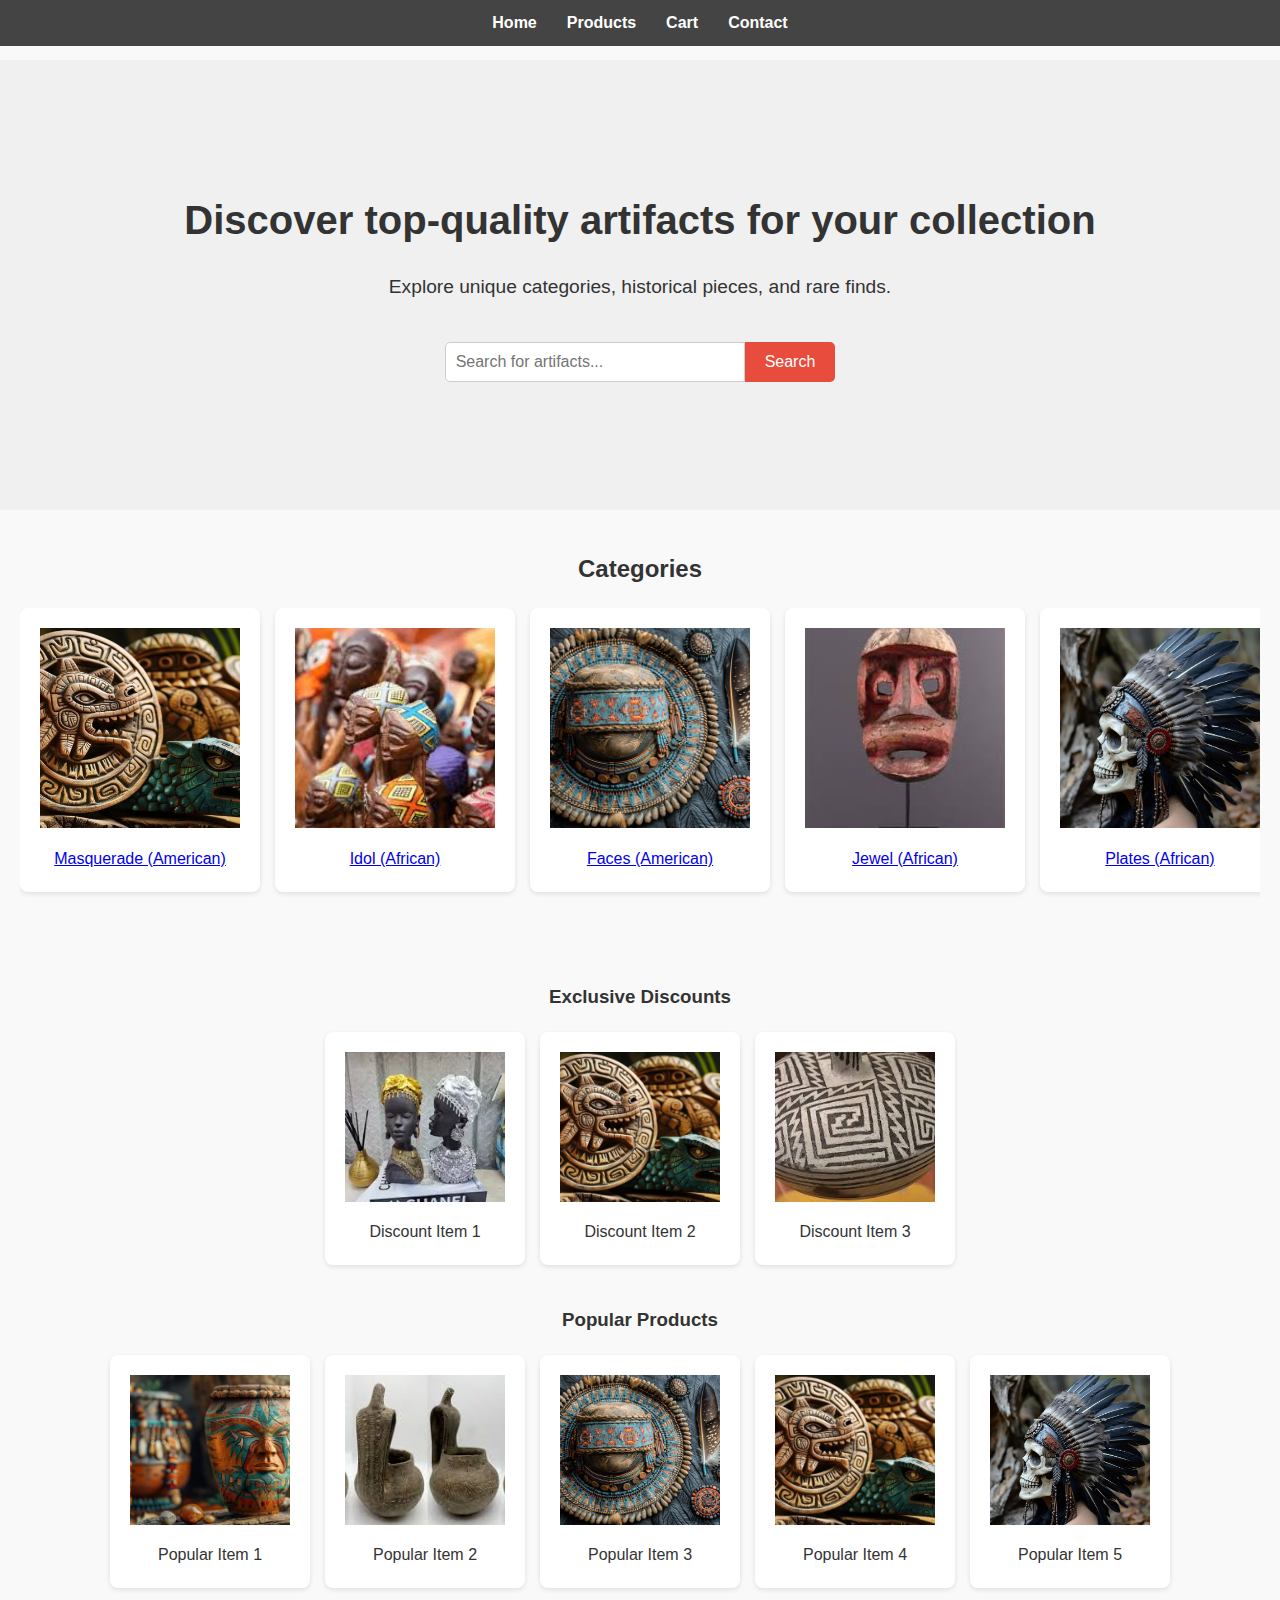
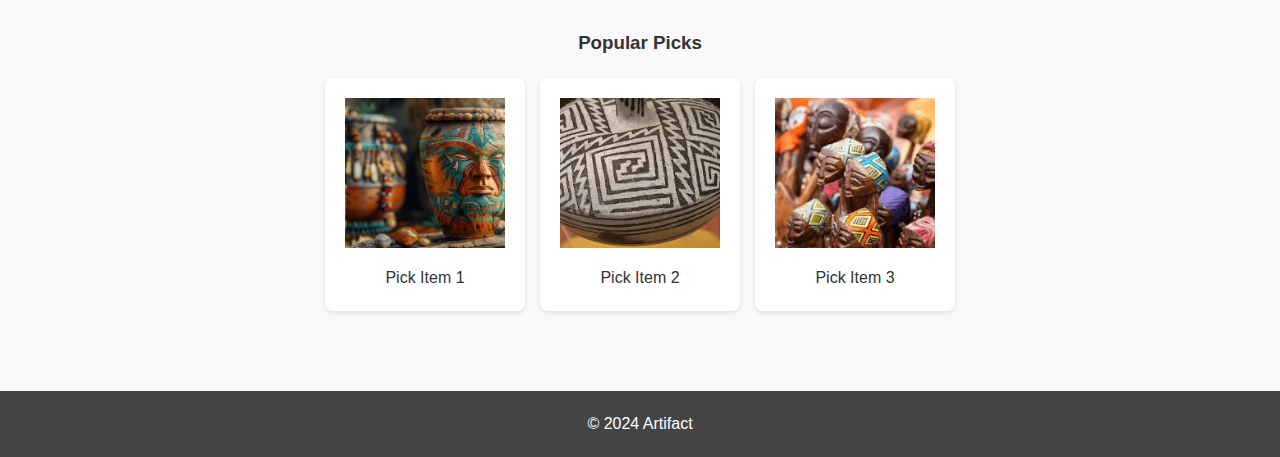
==== index.html @ b2c829e8 "Recap" ====
<!DOCTYPE html>
<html lang="en">

<head>
  <meta charset="UTF-8">
  <meta name="viewport" content="width=device-width, initial-scale=1.0">
  <title>Artifact - Home</title>
  <link rel="stylesheet" href="css/index.css">
</head>

<body>
  <header>
    <nav>
      <ul>
        <li><a href="index.html">Home</a></li>
        <li class="dropdown">
          <a href="#">Products</a>
          <div class="dropdown-content">
            <a href="products/american.html">American Artifacts</a>
            <a href="products/african.html">African Artifacts</a>
          </div>
        </li>
        <li><a href="cart.html">Cart</a></li>
        <li><a href="contact.html">Contact</a></li>
      </ul>
    </nav>
  </header>

  <section class="hero">
    <h1>Discover top-quality artifacts for your collection</h1>
    <p>Explore unique categories, historical pieces, and rare finds.</p>
    <div class="search-bar">
      <input type="text" placeholder="Search for artifacts...">
      <button>Search</button>
    </div>
  </section>

  <section class="categories">
    <h2>Categories</h2>
    <div class="category-list">
      <a href="#">
        <div class="category-item">
          <img src="../images/images10.jpg" alt="American Masquerade">
          Masquerade (American)
        </div>
      </a>
      <a href="#">
        <div class="category-item">
          <img src="../images/afr1.jpg" alt="African Idol">
          Idol (African)
        </div>
      </a>
      <a href="#">
        <div class="category-item">
          <img src="../images/images11.jpg" alt="American Faces">
          Faces (American)
        </div>
      </a>
      <a href="#">
        <div class="category-item">
          <img src="../images/images3.jpg" alt="African Jewel">
          Jewel (African)
        </div>
      </a>
      <a href="#">
        <div class="category-item">
          <img src="../images/images12.jpg" alt="African Plates">
          Plates (African)
        </div>
      </a>
    </div>
  </section>

  <section class="featured-sections">
    <div class="section">
      <h3>Exclusive Discounts</h3>
      <div class="cards">
        <div class="card">
          <img src="../images/images2.jpg" alt="Discount American Artifact 1">
          Discount Item 1
        </div>
        <div class="card">
          <img src="../images/images10.jpg" alt="Discount African Artifact 2">
          Discount Item 2
        </div>
        <div class="card">
          <img src="../images/images.jpg" alt="Discount American Artifact 3">
          Discount Item 3
        </div>
      </div>
    </div>

    <div class="section">
      <h3>Popular Products</h3>
      <div class="cards">
        <div class="card">
          <img src="../images/images13.jpg" alt="Popular African Artifact 1">
          Popular Item 1
        </div>
        <div class="card">
          <img src="../images/images1.jpg" alt="Popular American Artifact 2">
          Popular Item 2
        </div>
        <div class="card">
          <img src="../images/images11.jpg" alt="Popular African Artifact 3">
          Popular Item 3
        </div>
        <div class="card">
          <img src="../images/images10.jpg" alt="Popular American Artifact 4">
          Popular Item 4
        </div>
        <div class="card">
          <img src="../images/images12.jpg" alt="Popular African Artifact 5">
          Popular Item 5
        </div>
      </div>
    </div>

    <div class="section">
      <h3>Popular Picks</h3>
      <div class="cards">
        <div class="card">
          <img src="../images/images13.jpg" alt="Pick Item 1">
          Pick Item 1
        </div>
        <div class="card">
          <img src="../images/images.jpg" alt="Pick Item 2">
          Pick Item 2
        </div>
        <div class="card">
          <img src="../images/afr1.jpg" alt="Pick Item 3">
          Pick Item 3
        </div>
      </div>
    </div>
  </section>

  <footer>
    <p>&copy; 2024 Artifact</p>
  </footer>

  <script src="https://code.jquery.com/jquery-3.6.0.min.js"></script>
  <script src="js/script.js"></script>
</body>

</html>
---- css/index.css ----
/* Dropdown container */
    .dropdown {
      position: relative;
      display: inline-block;
    }

    /* Dropdown menu */
    .dropdown-content {
      display: none;
      position: absolute;
      background-color: #f9f9f9;
      min-width: 160px;
      box-shadow: 0px 8px 16px 0px rgba(0,0,0,0.2);
      z-index: 1;
    }

    /* Dropdown links */
    .dropdown-content a {
      color: black;
      padding: 12px 16px;
      text-decoration: none;
      display: block;
    }

    /* Show dropdown on hover */
    .dropdown:hover .dropdown-content {
      display: block;
    }

    /* Change color of dropdown links on hover */
    .dropdown-content a:hover {
      background-color: #f1f1f1;
    }
/* General Reset */
* {
    margin: 0;
    padding: 0;
    box-sizing: border-box;
}

/* Body and Font Settings */
body {
    font-family: 'Arial', sans-serif;
    line-height: 1.6;
    color: #333;
    background-color: #f9f9f9;
}

/* Header Styles */
header {
    background-color: #444;
    color: #fff;
    padding: 10px 0;
    position: fixed;
    width: 100%;
    top: 0;
    left: 0;
    z-index: 1000;
}

nav ul {
    list-style: none;
    display: flex;
    justify-content: center;
}

nav ul li {
    margin: 0 15px;
}

nav ul li a {
    color: #fff;
    text-decoration: none;
    font-weight: bold;
}

nav ul li a:hover {
    text-decoration: underline;
}

/* Hero Section */
.hero {
    background: #f0f0f0;
    color: #333;
    height: 50vh;
    display: flex;
    flex-direction: column;
    justify-content: center;
    align-items: center;
    text-align: center;
    padding: 20px;
    margin-top: 60px; /* Adjusted for fixed header */
}

.hero h1 {
    font-size: 2.5rem;
    margin-bottom: 20px;
}

.hero p {
    font-size: 1.2rem;
    margin-bottom: 20px;
}

.search-bar {
    display: flex;
    margin-top: 20px;
}

.search-bar input {
    padding: 10px;
    font-size: 1rem;
    border: 1px solid #ccc;
    border-radius: 5px 0 0 5px;
    width: 300px;
}

.search-bar button {
    padding: 10px 20px;
    font-size: 1rem;
    background-color: #e74c3c;
    color: #fff;
    border: none;
    border-radius: 0 5px 5px 0;
    cursor: pointer;
}

.search-bar button:hover {
    background-color: #c0392b;
}

/* Categories Section */
.categories {
    padding: 40px 20px;
    text-align: center;
}

.categories h2 {
    margin-bottom: 20px;
}

.category-list {
    display: flex;
    overflow-x: auto; /* Horizontal scroll */
    gap: 15px;
    padding-bottom: 10px;
    scroll-behavior: smooth;
}

.category-item {
    background-color: #fff;
    padding: 20px;
    border-radius: 8px;
    box-shadow: 0 2px 5px rgba(0, 0, 0, 0.1);
    flex: 0 0 auto;
    width: 240px; /* Fixed width for consistent card size */
    text-align: center;
    cursor: pointer;
    transition: transform 0.3s ease;
}

.category-item img {
    width: 100%;
    height: 200px; /* Fixed height for all images */
    object-fit: cover; /* Ensures images cover the entire space */
    margin-bottom: 10px;
}

.category-item:hover {
    transform: translateY(-5px);
}

/* Featured Sections */
.featured-sections {
    padding: 40px 20px;
}

.section {
    margin-bottom: 40px;
}

.section h3 {
    margin-bottom: 20px;
    text-align: center;
}

.cards {
    display: flex;
    justify-content: center;
    gap: 15px;
    flex-wrap: wrap;
}

.card {
    background-color: #fff;
    padding: 20px;
    border-radius: 8px;
    box-shadow: 0 2px 5px rgba(0, 0, 0, 0.1);
    width: 200px; /* Fixed width for consistent card size */
    text-align: center;
    transition: transform 0.3s ease;
}

.card img {
    width: 100%;
    height: 150px; /* Fixed height for all images */
    object-fit: cover; /* Ensures images cover the entire space */
    margin-bottom: 10px;
}

.card:hover {
    transform: translateY(-5px);
}

.add-to-cart {
    padding: 10px 20px;
    background-color: #e74c3c;
    color: #fff;
    border: none;
    border-radius: 5px;
    cursor: pointer;
    font-size: 1rem;
}

.add-to-cart:hover {
    background-color: #c0392b;
}


/* Footer Styles */
footer {
    background-color: #444;
    color: #fff;
    text-align: center;
    padding: 20px 0;
    position: relative;
    bottom: 0;
    width: 100%;
}

/* Responsive Styles */
@media (max-width: 768px) {
    .hero h1 {
        font-size: 2rem;
    }

    .hero p {
        font-size: 1rem;
    }

    .search-bar input {
        width: 200px;
    }

    .cards {
        flex-wrap: wrap;
    }

    .card {
        max-width: 100%;
        margin-bottom: 20px;
    }

    .category-item {
        width: 100%;
    }
  .category-list{
    flex-wrap: wrap;
    flex-direction: column;
  }
}
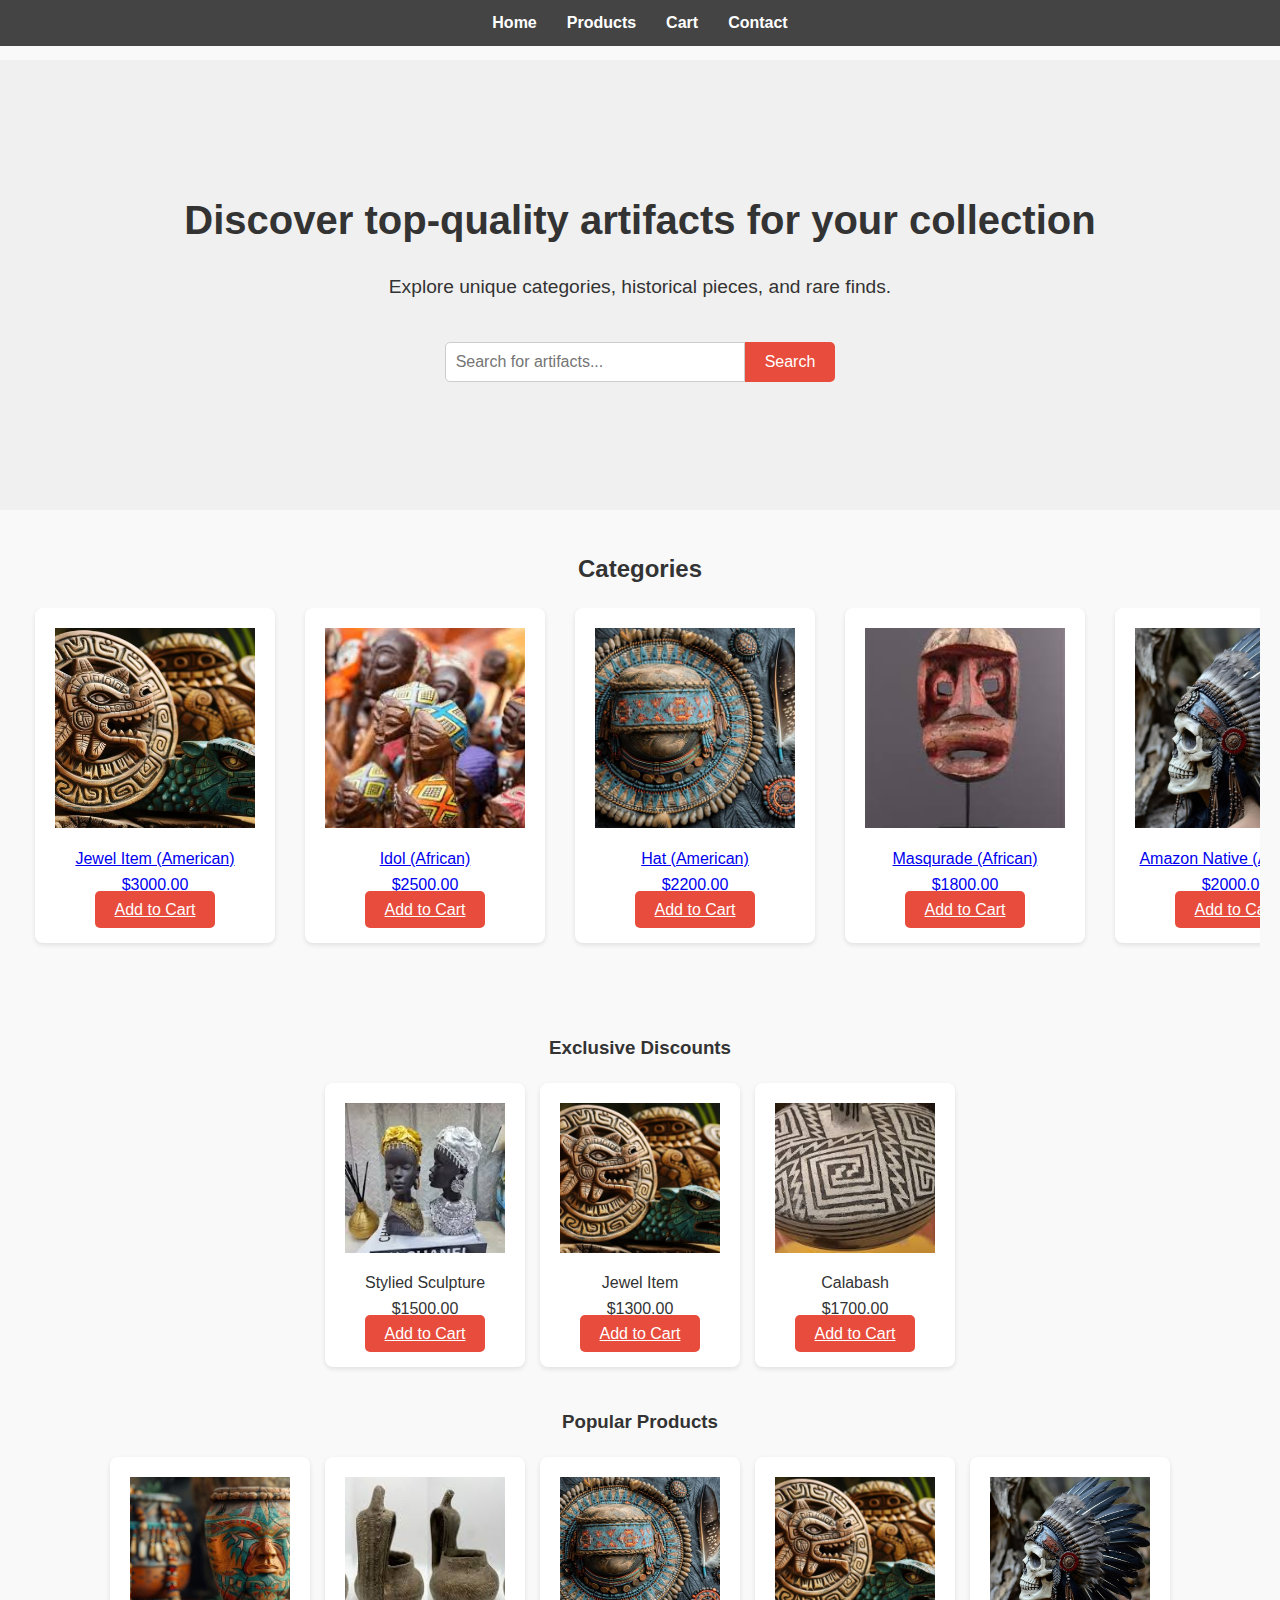
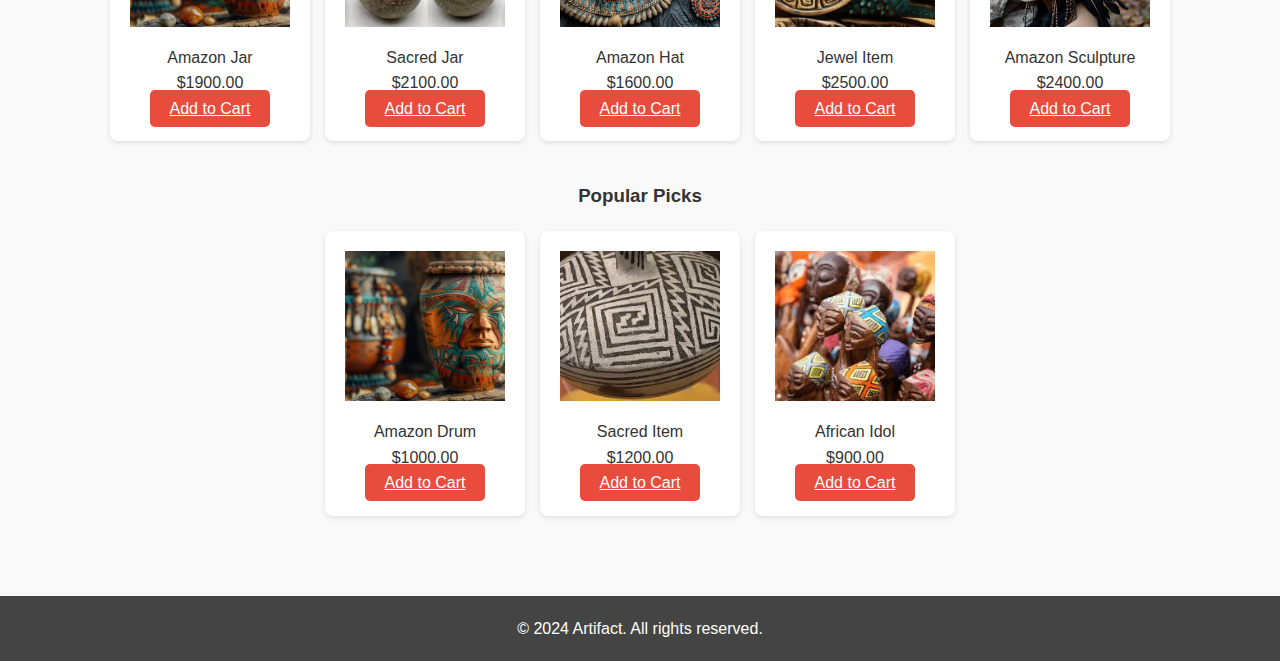
==== commit c93dd093: "finish" ====
--- a/index.html
+++ b/index.html
@@ -20,7 +20,7 @@
             <a href="products/african.html">African Artifacts</a>
           </div>
         </li>
-        <li><a href="cart.html">Cart</a></li>
+        <li><a href="../products/cart.html">Cart</a></li>
         <li><a href="contact.html">Contact</a></li>
       </ul>
     </nav>
@@ -38,34 +38,44 @@
   <section class="categories">
     <h2>Categories</h2>
     <div class="category-list">
-      <a href="#">
+      <a href="products/american.html">
         <div class="category-item">
           <img src="../images/images10.jpg" alt="American Masquerade">
-          Masquerade (American)
+          Jewel Item (American)
+          <p class="price">$3000.00</p>
+          <a href="#" class="add-to-cart" data-name="American Masquerade" data-price="3000.00">Add to Cart</a>
         </div>
       </a>
-      <a href="#">
+      <a href="products/african.html">
         <div class="category-item">
           <img src="../images/afr1.jpg" alt="African Idol">
           Idol (African)
+          <p class="price">$2500.00</p>
+          <a href="#" class="add-to-cart" data-name="African Idol" data-price="2500.00">Add to Cart</a>
         </div>
       </a>
-      <a href="#">
+      <a href="products/american.html">
         <div class="category-item">
           <img src="../images/images11.jpg" alt="American Faces">
-          Faces (American)
+          Hat (American)
+          <p class="price">$2200.00</p>
+          <a href="#" class="add-to-cart" data-name="American Faces" data-price="2200.00">Add to Cart</a>
         </div>
       </a>
-      <a href="#">
+      <a href="products/african.html">
         <div class="category-item">
           <img src="../images/images3.jpg" alt="African Jewel">
-          Jewel (African)
+          Masqurade (African)
+          <p class="price">$1800.00</p>
+          <a href="#" class="add-to-cart" data-name="African Jewel" data-price="1800.00">Add to Cart</a>
         </div>
       </a>
-      <a href="#">
+      <a href="products/american.html">
         <div class="category-item">
           <img src="../images/images12.jpg" alt="African Plates">
-          Plates (African)
+          Amazon Native (American)
+          <p class="price">$2000.00</p>
+          <a href="#" class="add-to-cart" data-name="African Plates" data-price="2000.00">Add to Cart</a>
         </div>
       </a>
     </div>
@@ -76,16 +86,22 @@
       <h3>Exclusive Discounts</h3>
       <div class="cards">
         <div class="card">
-          <img src="../images/images2.jpg" alt="Discount American Artifact 1">
-          Discount Item 1
+          <img src="../images/images2.jpg" alt="Stylied Sculpture">
+          Stylied Sculpture
+          <p class="price">$1500.00</p>
+          <a href="#" class="add-to-cart" data-name="Stylied Sculpture" data-price="1500.00">Add to Cart</a>
         </div>
         <div class="card">
-          <img src="../images/images10.jpg" alt="Discount African Artifact 2">
-          Discount Item 2
+          <img src="../images/images10.jpg" alt="Jewel Item">
+          Jewel Item
+          <p class="price">$1300.00</p>
+          <a href="#" class="add-to-cart" data-name="Jewel Item" data-price="1300.00">Add to Cart</a>
         </div>
         <div class="card">
-          <img src="../images/images.jpg" alt="Discount American Artifact 3">
-          Discount Item 3
+          <img src="../images/images.jpg" alt="Calabash">
+          Calabash
+          <p class="price">$1700.00</p>
+          <a href="#" class="add-to-cart" data-name="Calabash" data-price="1700.00">Add to Cart</a>
         </div>
       </div>
     </div>
@@ -94,24 +110,34 @@
       <h3>Popular Products</h3>
       <div class="cards">
         <div class="card">
-          <img src="../images/images13.jpg" alt="Popular African Artifact 1">
-          Popular Item 1
+          <img src="../images/images13.jpg" alt="Amazon Jar">
+          Amazon Jar
+          <p class="price">$1900.00</p>
+          <a href="#" class="add-to-cart" data-name="Amazon Jar" data-price="1900.00">Add to Cart</a>
         </div>
         <div class="card">
-          <img src="../images/images1.jpg" alt="Popular American Artifact 2">
-          Popular Item 2
+          <img src="../images/images1.jpg" alt="Sacred Jar">
+          Sacred Jar
+          <p class="price">$2100.00</p>
+          <a href="#" class="add-to-cart" data-name="Sacred  Jar" data-price="2100.00">Add to Cart</a>
         </div>
         <div class="card">
-          <img src="../images/images11.jpg" alt="Popular African Artifact 3">
-          Popular Item 3
+          <img src="../images/images11.jpg" alt="Amazon Hat">
+          Amazon Hat
+          <p class="price">$1600.00</p>
+          <a href="#" class="add-to-cart" data-name="Amazon Hat" data-price="1600.00">Add to Cart</a>
         </div>
         <div class="card">
-          <img src="../images/images10.jpg" alt="Popular American Artifact 4">
-          Popular Item 4
+          <img src="../images/images10.jpg" alt="Jewel Item">
+          Jewel Item
+          <p class="price">$2500.00</p>
+          <a href="#" class="add-to-cart" data-name="Jewel Item" data-price="2500.00">Add to Cart</a>
         </div>
         <div class="card">
-          <img src="../images/images12.jpg" alt="Popular African Artifact 5">
-          Popular Item 5
+          <img src="../images/images12.jpg" alt="Amazon">
+          Amazon Sculpture
+          <p class="price">$2400.00</p>
+          <a href="#" class="add-to-cart" data-name="Amazon" data-price="2400.00">Add to Cart</a>
         </div>
       </div>
     </div>
@@ -120,27 +146,33 @@
       <h3>Popular Picks</h3>
       <div class="cards">
         <div class="card">
-          <img src="../images/images13.jpg" alt="Pick Item 1">
-          Pick Item 1
+          <img src="../images/images13.jpg" alt="amazon drum">
+          Amazon Drum
+          <p class="price">$1000.00</p>
+          <a href="#" class="add-to-cart" data-name="Amazon drum" data-price="1000.00">Add to Cart</a>
         </div>
         <div class="card">
-          <img src="../images/images.jpg" alt="Pick Item 2">
-          Pick Item 2
+          <img src="../images/images.jpg" alt="Sacred Item">
+          Sacred Item
+          <p class="price">$1200.00</p>
+          <a href="#" class="add-to-cart" data-name="Sacred Item" data-price="1200.00">Add to Cart</a>
         </div>
         <div class="card">
-          <img src="../images/afr1.jpg" alt="Pick Item 3">
-          Pick Item 3
+          <img src="../images/afr1.jpg" alt="african idol">
+          African Idol
+          <p class="price">$900.00</p>
+          <a href="#" class="add-to-cart" data-name="African Idol" data-price="900.00">Add to Cart</a>
         </div>
       </div>
     </div>
   </section>
 
   <footer>
-    <p>&copy; 2024 Artifact</p>
+    <p>&copy; 2024 Artifact. All rights reserved.</p>
   </footer>
 
   <script src="https://code.jquery.com/jquery-3.6.0.min.js"></script>
-  <script src="js/script.js"></script>
+  <script src="js/products.js"></script>
 </body>
 
 </html>
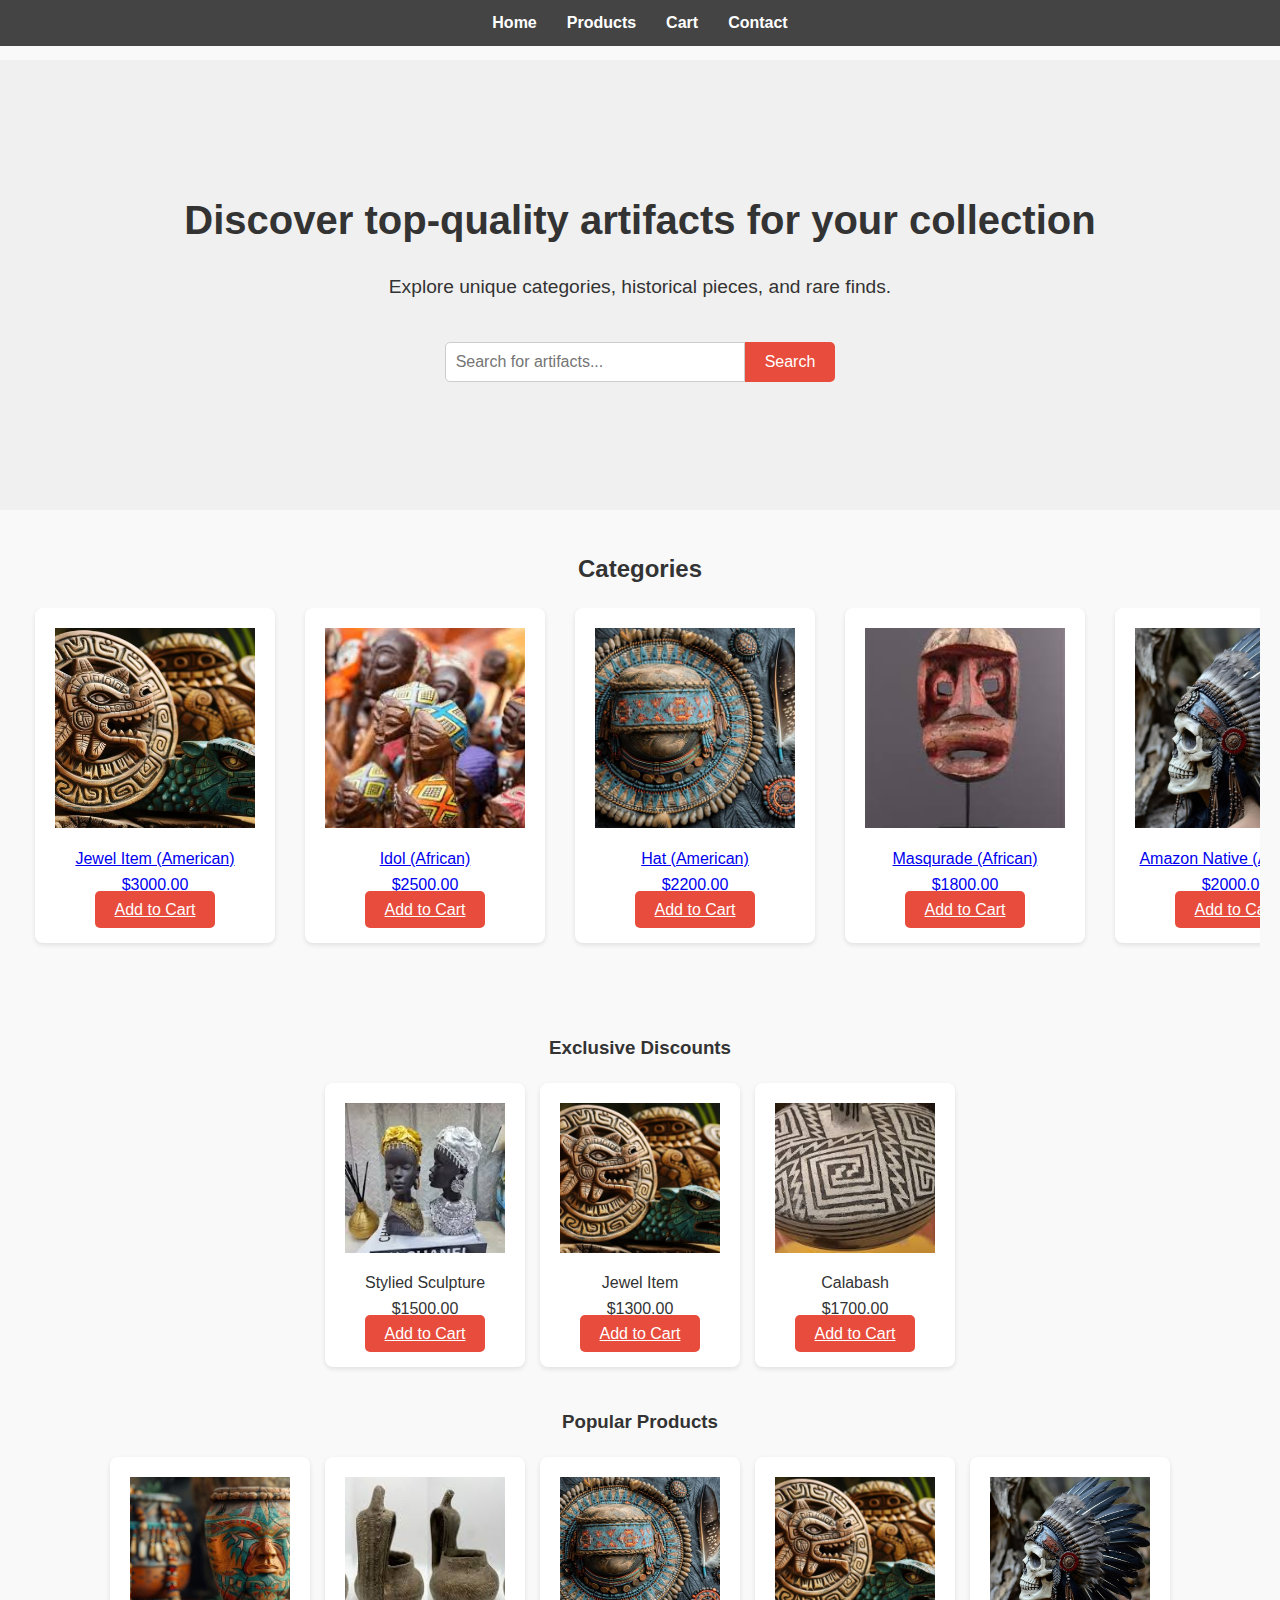
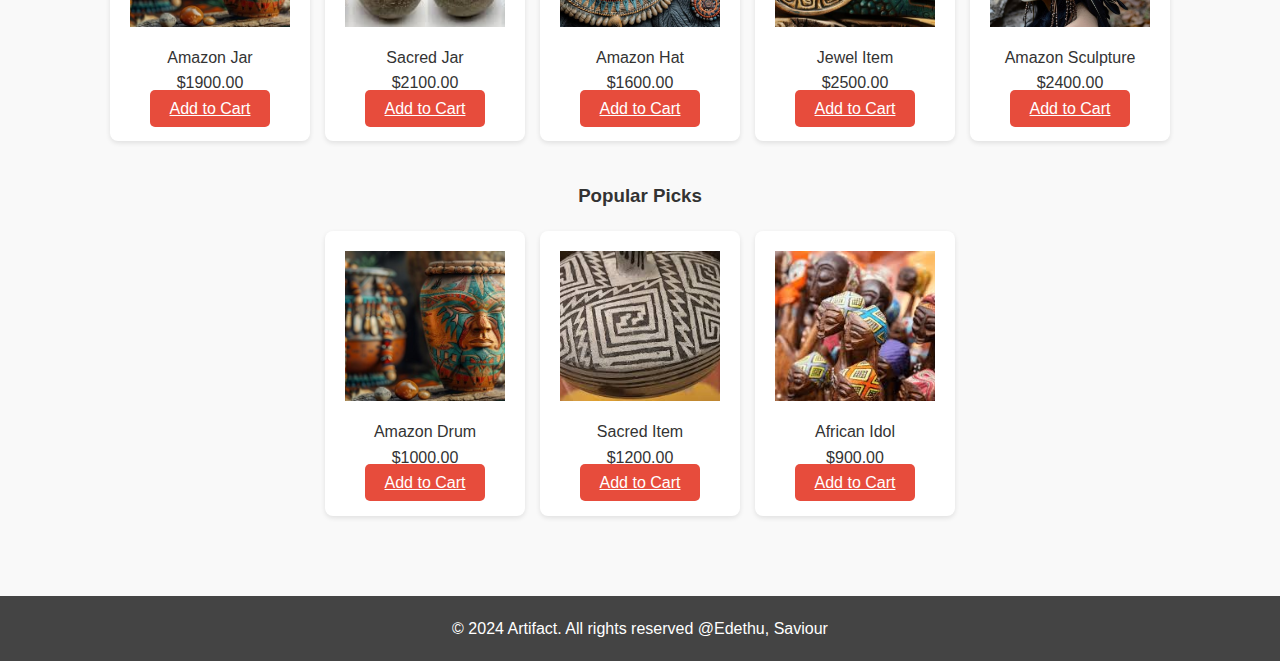
==== commit 2e22ffe7: "finished all" ====
--- a/index.html
+++ b/index.html
@@ -168,7 +168,7 @@
   </section>
 
   <footer>
-    <p>&copy; 2024 Artifact. All rights reserved.</p>
+    <p>&copy; 2024 Artifact. All rights reserved @Edethu, Saviour</p>
   </footer>
 
   <script src="https://code.jquery.com/jquery-3.6.0.min.js"></script>
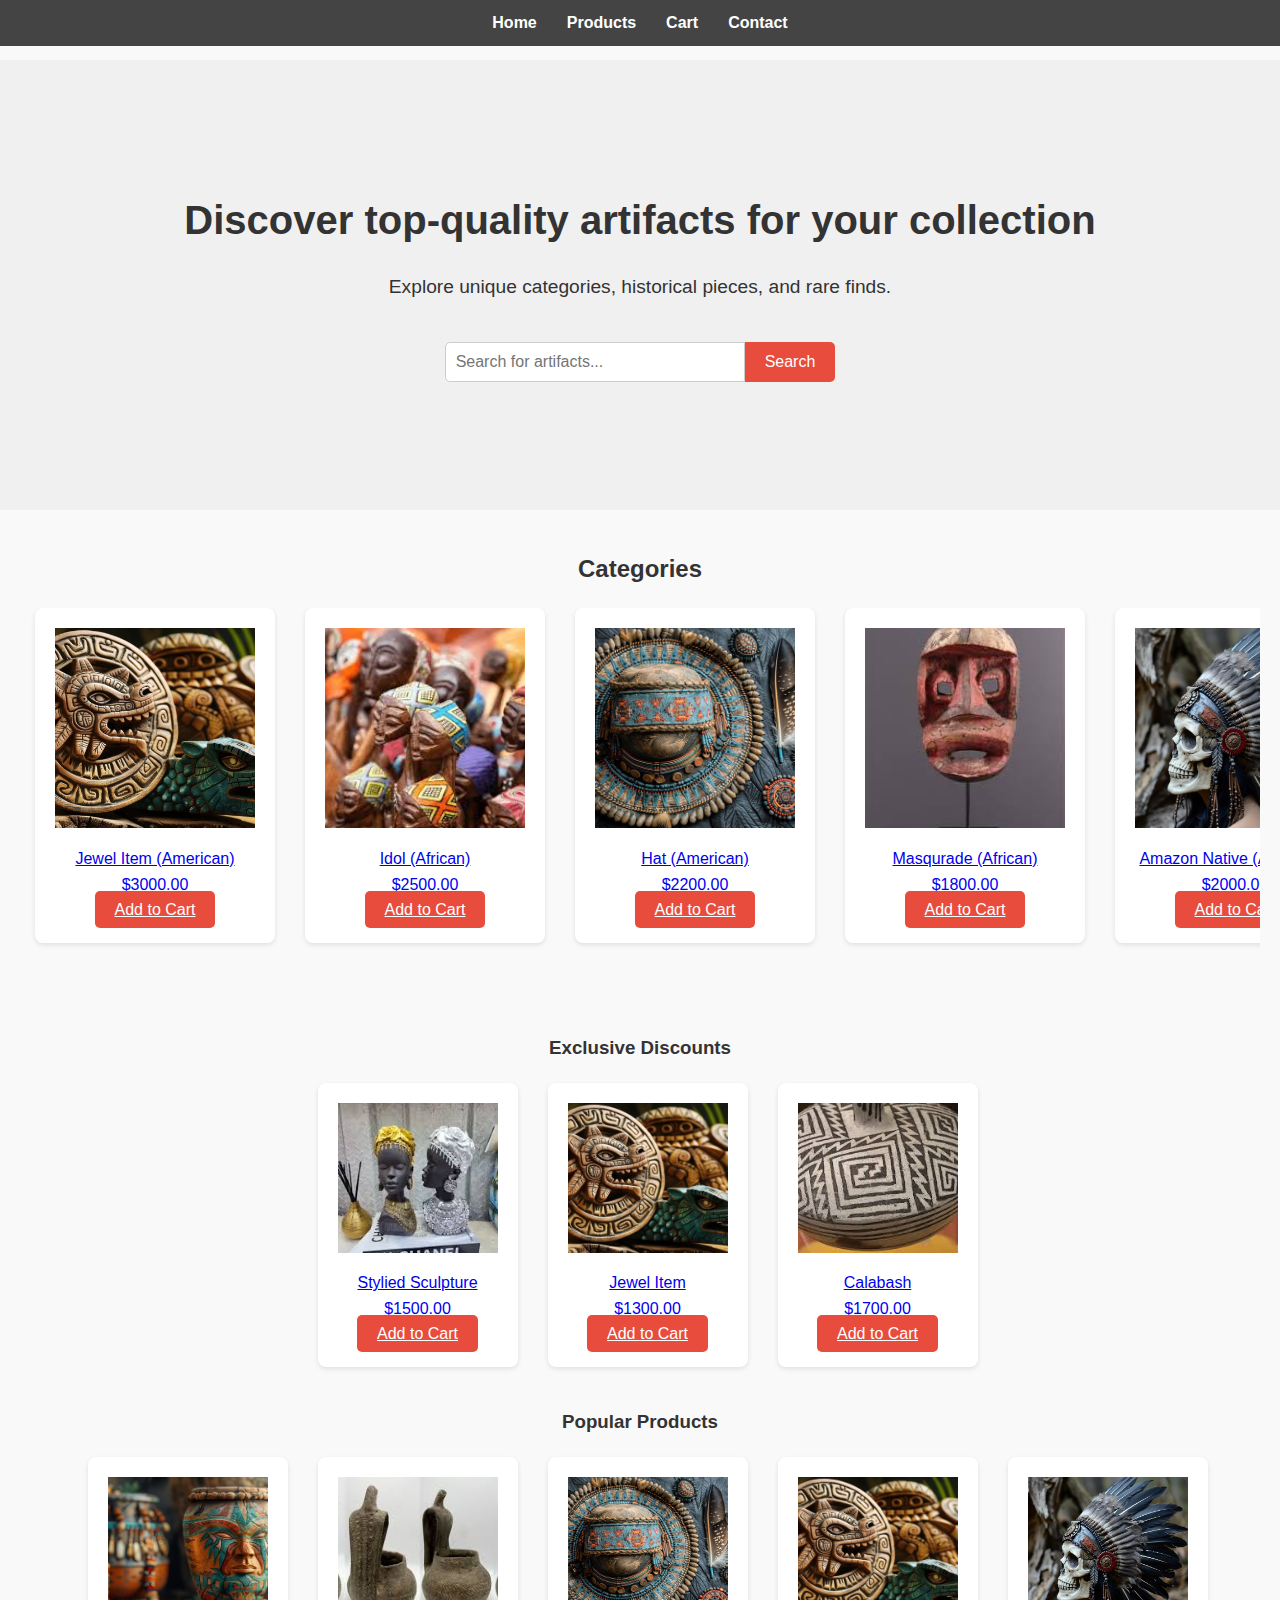
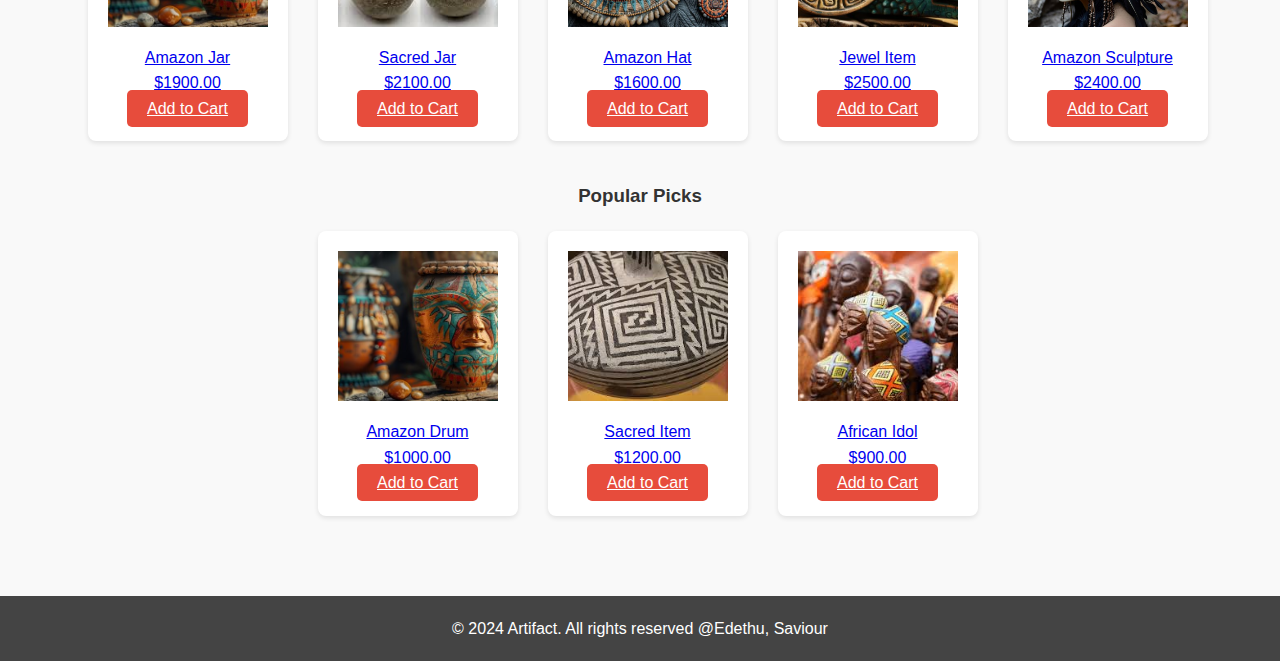
==== commit 485aefcf: "highly responsive" ====
--- a/index.html
+++ b/index.html
@@ -10,7 +10,12 @@
 
 <body>
   <header>
-    <nav>
+     <nav>
+       <div class="hamburger">
+            <div></div>
+            <div></div>
+            <div></div>
+        </div>
       <ul>
         <li><a href="index.html">Home</a></li>
         <li class="dropdown">
@@ -20,10 +25,11 @@
             <a href="products/african.html">African Artifacts</a>
           </div>
         </li>
-        <li><a href="../products/cart.html">Cart</a></li>
+        <li><a href="products/cart.html">Cart</a></li>
         <li><a href="contact.html">Contact</a></li>
       </ul>
     </nav>
+   
   </header>
 
   <section class="hero">
@@ -37,42 +43,42 @@
 
   <section class="categories">
     <h2>Categories</h2>
-    <div class="category-list">
-      <a href="products/american.html">
+    <div class="category-list" id="product-list">
+      <a href="products/details.html?id=1">
         <div class="category-item">
-          <img src="../images/images10.jpg" alt="American Masquerade">
+          <img src="images/images10.jpg" alt="American Masquerade">
           Jewel Item (American)
           <p class="price">$3000.00</p>
           <a href="#" class="add-to-cart" data-name="American Masquerade" data-price="3000.00">Add to Cart</a>
         </div>
       </a>
-      <a href="products/african.html">
+      <a href="products/details.html?id=2">
         <div class="category-item">
-          <img src="../images/afr1.jpg" alt="African Idol">
+          <img src="images/afr1.jpg" alt="African Idol">
           Idol (African)
           <p class="price">$2500.00</p>
           <a href="#" class="add-to-cart" data-name="African Idol" data-price="2500.00">Add to Cart</a>
         </div>
       </a>
-      <a href="products/american.html">
+      <a href="products/details.html?id=3">
         <div class="category-item">
-          <img src="../images/images11.jpg" alt="American Faces">
+          <img src="images/images11.jpg" alt="American Faces">
           Hat (American)
           <p class="price">$2200.00</p>
           <a href="#" class="add-to-cart" data-name="American Faces" data-price="2200.00">Add to Cart</a>
         </div>
       </a>
-      <a href="products/african.html">
+      <a href="products/details.html?id=4">
         <div class="category-item">
-          <img src="../images/images3.jpg" alt="African Jewel">
+          <img src="images/images3.jpg" alt="African Jewel">
           Masqurade (African)
           <p class="price">$1800.00</p>
           <a href="#" class="add-to-cart" data-name="African Jewel" data-price="1800.00">Add to Cart</a>
         </div>
       </a>
-      <a href="products/american.html">
+      <a href="products/details.html?id=5">
         <div class="category-item">
-          <img src="../images/images12.jpg" alt="African Plates">
+          <img src="images/images12.jpg" alt="African Plates">
           Amazon Native (American)
           <p class="price">$2000.00</p>
           <a href="#" class="add-to-cart" data-name="African Plates" data-price="2000.00">Add to Cart</a>
@@ -84,85 +90,97 @@
   <section class="featured-sections">
     <div class="section">
       <h3>Exclusive Discounts</h3>
+      
       <div class="cards">
+        <a href="products/details.html?id=6">
         <div class="card">
-          <img src="../images/images2.jpg" alt="Stylied Sculpture">
+          <img src="images/images2.jpg" alt="Stylied Sculpture">
           Stylied Sculpture
           <p class="price">$1500.00</p>
           <a href="#" class="add-to-cart" data-name="Stylied Sculpture" data-price="1500.00">Add to Cart</a>
-        </div>
+        </div></a>
+        <a href="products/details.html?id=7">
         <div class="card">
-          <img src="../images/images10.jpg" alt="Jewel Item">
+          <img src="images/images10.jpg" alt="Jewel Item">
           Jewel Item
           <p class="price">$1300.00</p>
           <a href="#" class="add-to-cart" data-name="Jewel Item" data-price="1300.00">Add to Cart</a>
-        </div>
+        </div></a>
+        <a href="products/details.html?id=8">
         <div class="card">
-          <img src="../images/images.jpg" alt="Calabash">
+          <img src="images/images.jpg" alt="Calabash">
           Calabash
           <p class="price">$1700.00</p>
           <a href="#" class="add-to-cart" data-name="Calabash" data-price="1700.00">Add to Cart</a>
-        </div>
+        </div></a>
       </div>
     </div>
 
     <div class="section">
       <h3>Popular Products</h3>
       <div class="cards">
+        <a href="products/details.html?id=9">
         <div class="card">
-          <img src="../images/images13.jpg" alt="Amazon Jar">
+          <img src="images/images13.jpg" alt="Amazon Jar">
           Amazon Jar
           <p class="price">$1900.00</p>
           <a href="#" class="add-to-cart" data-name="Amazon Jar" data-price="1900.00">Add to Cart</a>
-        </div>
+        </div></a>
+        <a href="products/details.html?id=10">
         <div class="card">
-          <img src="../images/images1.jpg" alt="Sacred Jar">
+          <img src="images/images1.jpg" alt="Sacred Jar">
           Sacred Jar
           <p class="price">$2100.00</p>
           <a href="#" class="add-to-cart" data-name="Sacred  Jar" data-price="2100.00">Add to Cart</a>
-        </div>
+        </div></a>
+        <a href="products/details.html?id=11">
         <div class="card">
-          <img src="../images/images11.jpg" alt="Amazon Hat">
+          <img src="images/images11.jpg" alt="Amazon Hat">
           Amazon Hat
           <p class="price">$1600.00</p>
           <a href="#" class="add-to-cart" data-name="Amazon Hat" data-price="1600.00">Add to Cart</a>
-        </div>
+        </div></a>
+        <a href="products/details.html?id=1">
         <div class="card">
-          <img src="../images/images10.jpg" alt="Jewel Item">
+          <img src="images/images10.jpg" alt="Jewel Item">
           Jewel Item
           <p class="price">$2500.00</p>
           <a href="#" class="add-to-cart" data-name="Jewel Item" data-price="2500.00">Add to Cart</a>
-        </div>
+        </div></a>
+        <a href="products/details.html?id=12">
         <div class="card">
-          <img src="../images/images12.jpg" alt="Amazon">
+          <img src="images/images12.jpg" alt="Amazon">
           Amazon Sculpture
           <p class="price">$2400.00</p>
           <a href="#" class="add-to-cart" data-name="Amazon" data-price="2400.00">Add to Cart</a>
-        </div>
+        </div></a>
       </div>
     </div>
 
     <div class="section">
       <h3>Popular Picks</h3>
       <div class="cards">
+        <a href="products/details.html?id=9">
         <div class="card">
-          <img src="../images/images13.jpg" alt="amazon drum">
+          <img src="images/images13.jpg" alt="amazon drum">
           Amazon Drum
           <p class="price">$1000.00</p>
           <a href="#" class="add-to-cart" data-name="Amazon drum" data-price="1000.00">Add to Cart</a>
-        </div>
+        </div></a>
+        <a href="products/details.html?id=8">
         <div class="card">
-          <img src="../images/images.jpg" alt="Sacred Item">
+          <img src="images/images.jpg" alt="Sacred Item">
           Sacred Item
           <p class="price">$1200.00</p>
           <a href="#" class="add-to-cart" data-name="Sacred Item" data-price="1200.00">Add to Cart</a>
-        </div>
+        </div></a>
+        <a href="products/details.html?id=2">
         <div class="card">
-          <img src="../images/afr1.jpg" alt="african idol">
+          <img src="images/afr1.jpg" alt="african idol">
           African Idol
           <p class="price">$900.00</p>
           <a href="#" class="add-to-cart" data-name="African Idol" data-price="900.00">Add to Cart</a>
-        </div>
+        </div></a>
       </div>
     </div>
   </section>
--- a/css/index.css
+++ b/css/index.css
@@ -1,44 +1,10 @@
- /* Dropdown container */
-    .dropdown {
-      position: relative;
-      display: inline-block;
-    }
-
-    /* Dropdown menu */
-    .dropdown-content {
-      display: none;
-      position: absolute;
-      background-color: #f9f9f9;
-      min-width: 160px;
-      box-shadow: 0px 8px 16px 0px rgba(0,0,0,0.2);
-      z-index: 1;
-    }
-
-    /* Dropdown links */
-    .dropdown-content a {
-      color: black;
-      padding: 12px 16px;
-      text-decoration: none;
-      display: block;
-    }
-
-    /* Show dropdown on hover */
-    .dropdown:hover .dropdown-content {
-      display: block;
-    }
-
-    /* Change color of dropdown links on hover */
-    .dropdown-content a:hover {
-      background-color: #f1f1f1;
-    }
-/* General Reset */
+/* Reset and General Styles */
 * {
     margin: 0;
     padding: 0;
     box-sizing: border-box;
 }
 
-/* Body and Font Settings */
 body {
     font-family: 'Arial', sans-serif;
     line-height: 1.6;
@@ -226,7 +192,6 @@
     background-color: #c0392b;
 }
 
-
 /* Footer Styles */
 footer {
     background-color: #444;
@@ -264,8 +229,42 @@
     .category-item {
         width: 100%;
     }
-  .category-list{
-    flex-wrap: wrap;
-    flex-direction: column;
-  }
-}
+    .category-list {
+        flex-wrap: wrap;
+        flex-direction: column;
+    }
+}
+
+/* Dropdown container */
+.dropdown {
+    position: relative;
+    display: inline-block;
+}
+
+/* Dropdown menu */
+.dropdown-content {
+    display: none;
+    position: absolute;
+    background-color: #f9f9f9;
+    min-width: 160px;
+    box-shadow: 0px 8px 16px 0px rgba(0,0,0,0.2);
+    z-index: 1;
+}
+
+/* Dropdown links */
+.dropdown-content a {
+    color: black;
+    padding: 12px 16px;
+    text-decoration: none;
+    display: block;
+}
+
+/* Show dropdown on hover */
+.dropdown:hover .dropdown-content {
+    display: block;
+}
+
+/* Change color of dropdown links on hover */
+.dropdown-content a:hover {
+    background-color: #f1f1f1;
+}
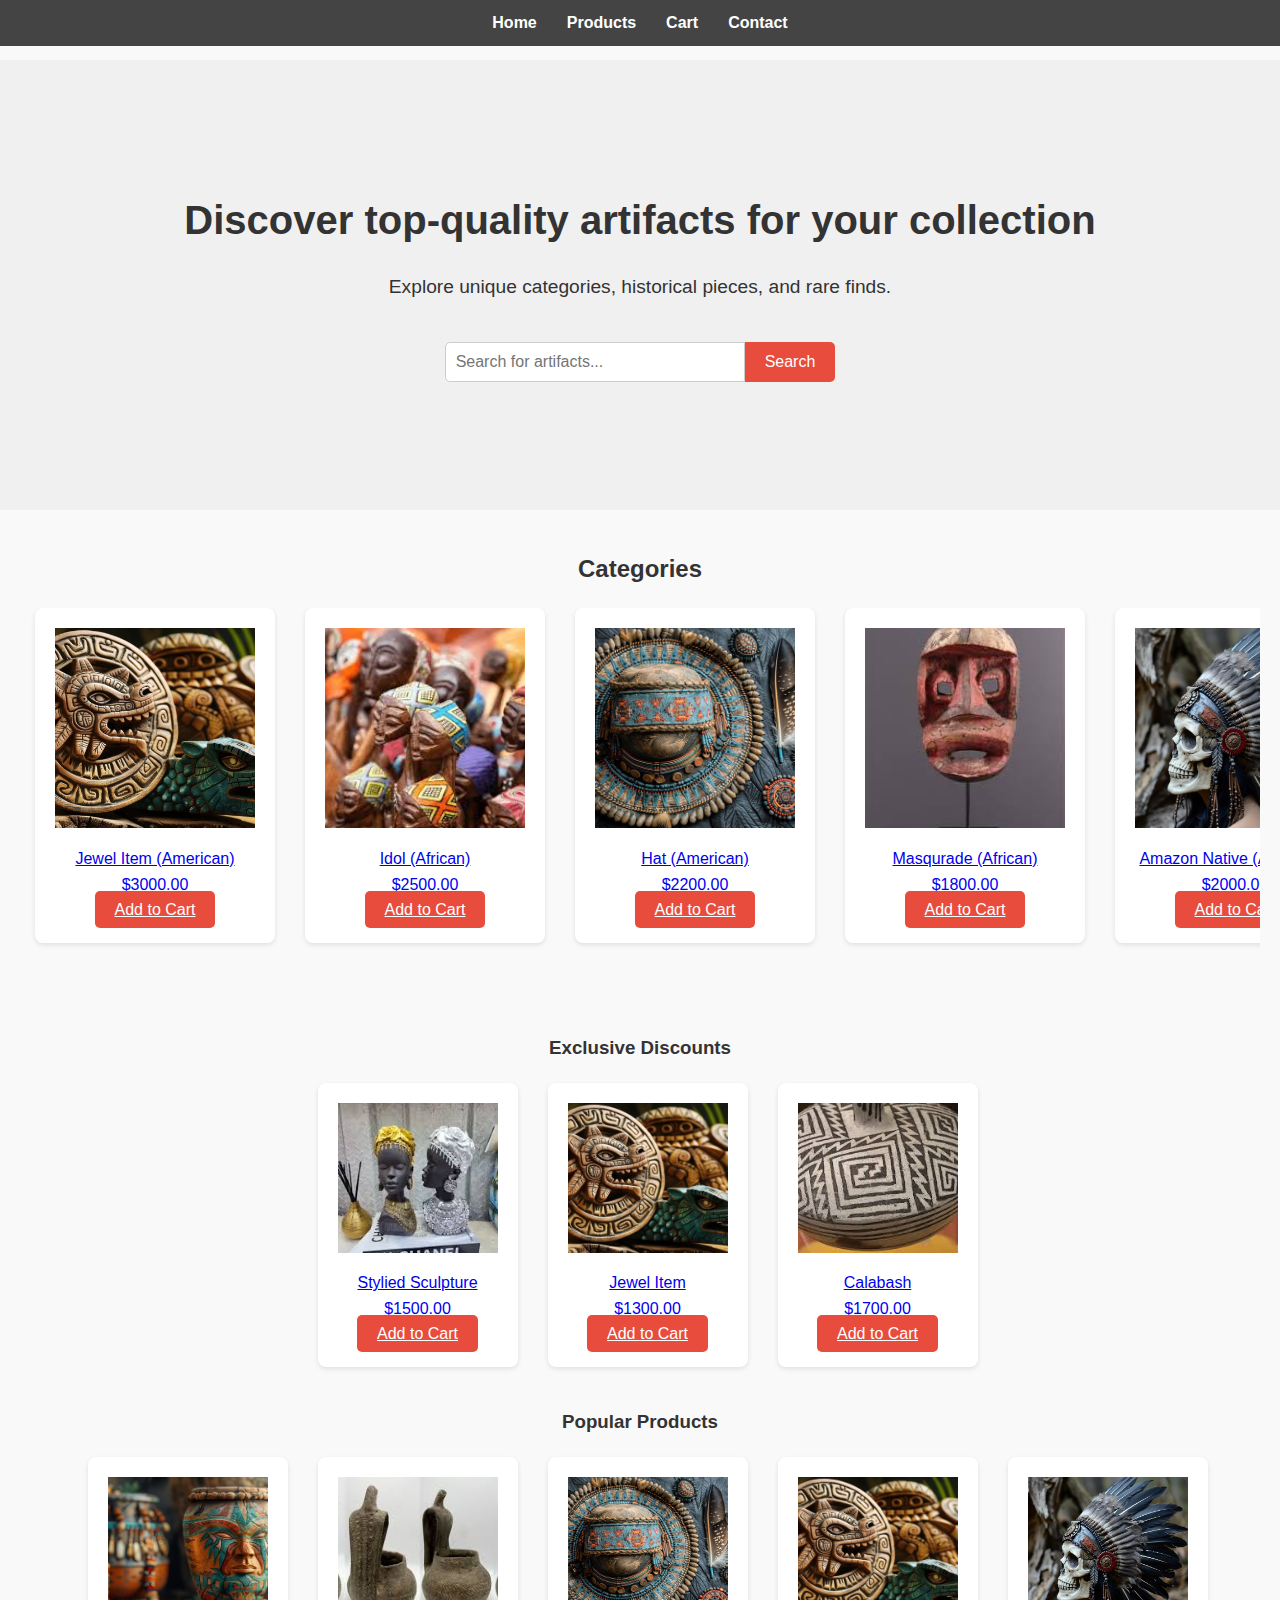
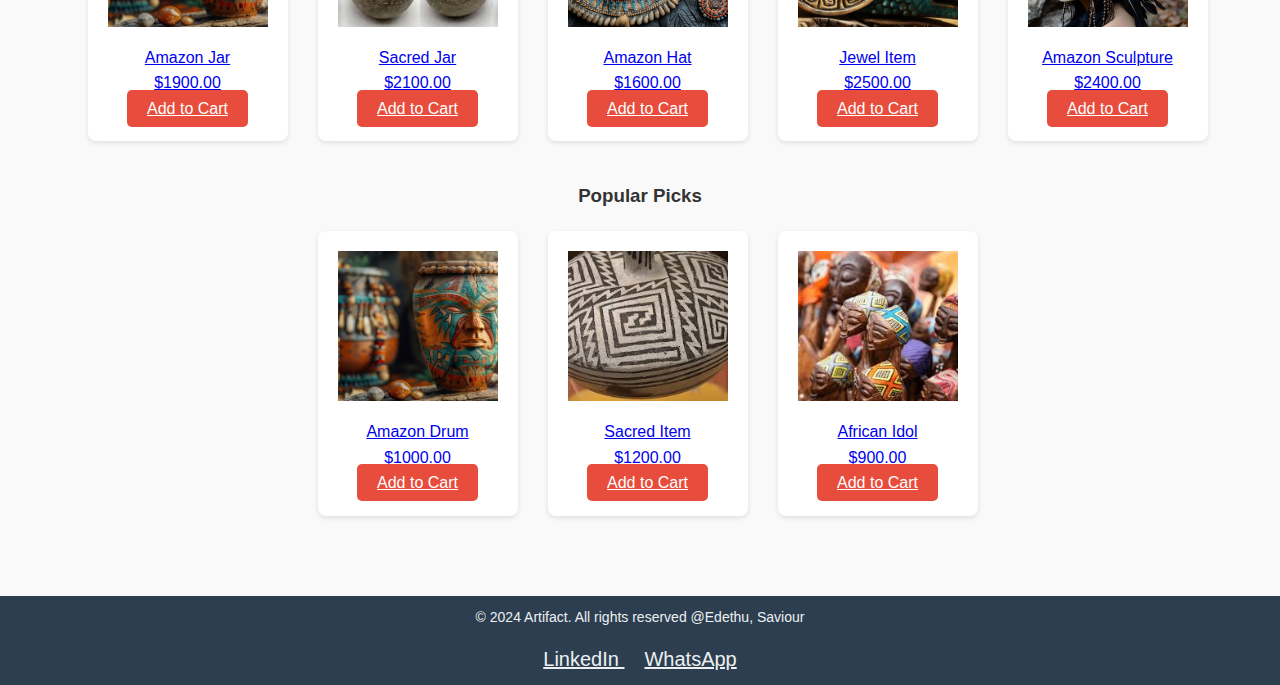
==== commit 1e2b4a19: "done" ====
--- a/index.html
+++ b/index.html
@@ -187,6 +187,14 @@
 
   <footer>
     <p>&copy; 2024 Artifact. All rights reserved @Edethu, Saviour</p>
+    <div class="social-icons">
+            <a href="http://linkedin.com/in/saviour-edethu-683a69257" target="_blank" class="icon linkedin">
+                <i class="fab fa-linkedin"></i> LinkedIn
+            </a>
+            <a href="https://wa.me/+2349022154322" target="_blank" class="icon whatsapp">
+                <i class="fab fa-whatsapp"></i> WhatsApp
+            </a>
+        </div>
   </footer>
 
   <script src="https://code.jquery.com/jquery-3.6.0.min.js"></script>
--- a/css/index.css
+++ b/css/index.css
@@ -1,10 +1,44 @@
-/* Reset and General Styles */
+ /* Dropdown container */
+    .dropdown {
+      position: relative;
+      display: inline-block;
+    }
+
+    /* Dropdown menu */
+    .dropdown-content {
+      display: none;
+      position: absolute;
+      background-color: #f9f9f9;
+      min-width: 160px;
+      box-shadow: 0px 8px 16px 0px rgba(0,0,0,0.2);
+      z-index: 1;
+    }
+
+    /* Dropdown links */
+    .dropdown-content a {
+      color: black;
+      padding: 12px 16px;
+      text-decoration: none;
+      display: block;
+    }
+
+    /* Show dropdown on hover */
+    .dropdown:hover .dropdown-content {
+      display: block;
+    }
+
+    /* Change color of dropdown links on hover */
+    .dropdown-content a:hover {
+      background-color: #f1f1f1;
+    }
+/* General Reset */
 * {
     margin: 0;
     padding: 0;
     box-sizing: border-box;
 }
 
+/* Body and Font Settings */
 body {
     font-family: 'Arial', sans-serif;
     line-height: 1.6;
@@ -192,19 +226,42 @@
     background-color: #c0392b;
 }
 
-/* Footer Styles */
 footer {
-    background-color: #444;
-    color: #fff;
-    text-align: center;
-    padding: 20px 0;
+    background-color: #2c3e50;
+    padding: 10px 0;
+    text-align: center;
+    color: #ecf0f1;
+    font-size: 14px;
     position: relative;
+    width: 100%;
     bottom: 0;
-    width: 100%;
-}
-
+}
+
+footer .social-icons {
+    margin-top: 15px;
+}
+
+footer .social-icons a {
+    color: #ecf0f1;
+    margin: 0 10px;
+    font-size: 20px;
+    transition: color 0.3s ease;
+}
+
+footer .social-icons a:hover {
+    color: #f39c12;
+}
 /* Responsive Styles */
 @media (max-width: 768px) {
+  nav ul {
+    flex-direction: column;
+    align-items: center;
+  }
+
+  nav ul li {
+    margin: 10px 0;
+  }
+
     .hero h1 {
         font-size: 2rem;
     }
@@ -229,42 +286,8 @@
     .category-item {
         width: 100%;
     }
-    .category-list {
-        flex-wrap: wrap;
-        flex-direction: column;
-    }
-}
-
-/* Dropdown container */
-.dropdown {
-    position: relative;
-    display: inline-block;
-}
-
-/* Dropdown menu */
-.dropdown-content {
-    display: none;
-    position: absolute;
-    background-color: #f9f9f9;
-    min-width: 160px;
-    box-shadow: 0px 8px 16px 0px rgba(0,0,0,0.2);
-    z-index: 1;
-}
-
-/* Dropdown links */
-.dropdown-content a {
-    color: black;
-    padding: 12px 16px;
-    text-decoration: none;
-    display: block;
-}
-
-/* Show dropdown on hover */
-.dropdown:hover .dropdown-content {
-    display: block;
-}
-
-/* Change color of dropdown links on hover */
-.dropdown-content a:hover {
-    background-color: #f1f1f1;
-}
+  .category-list{
+    flex-wrap: wrap;
+    flex-direction: column;
+  }
+}
